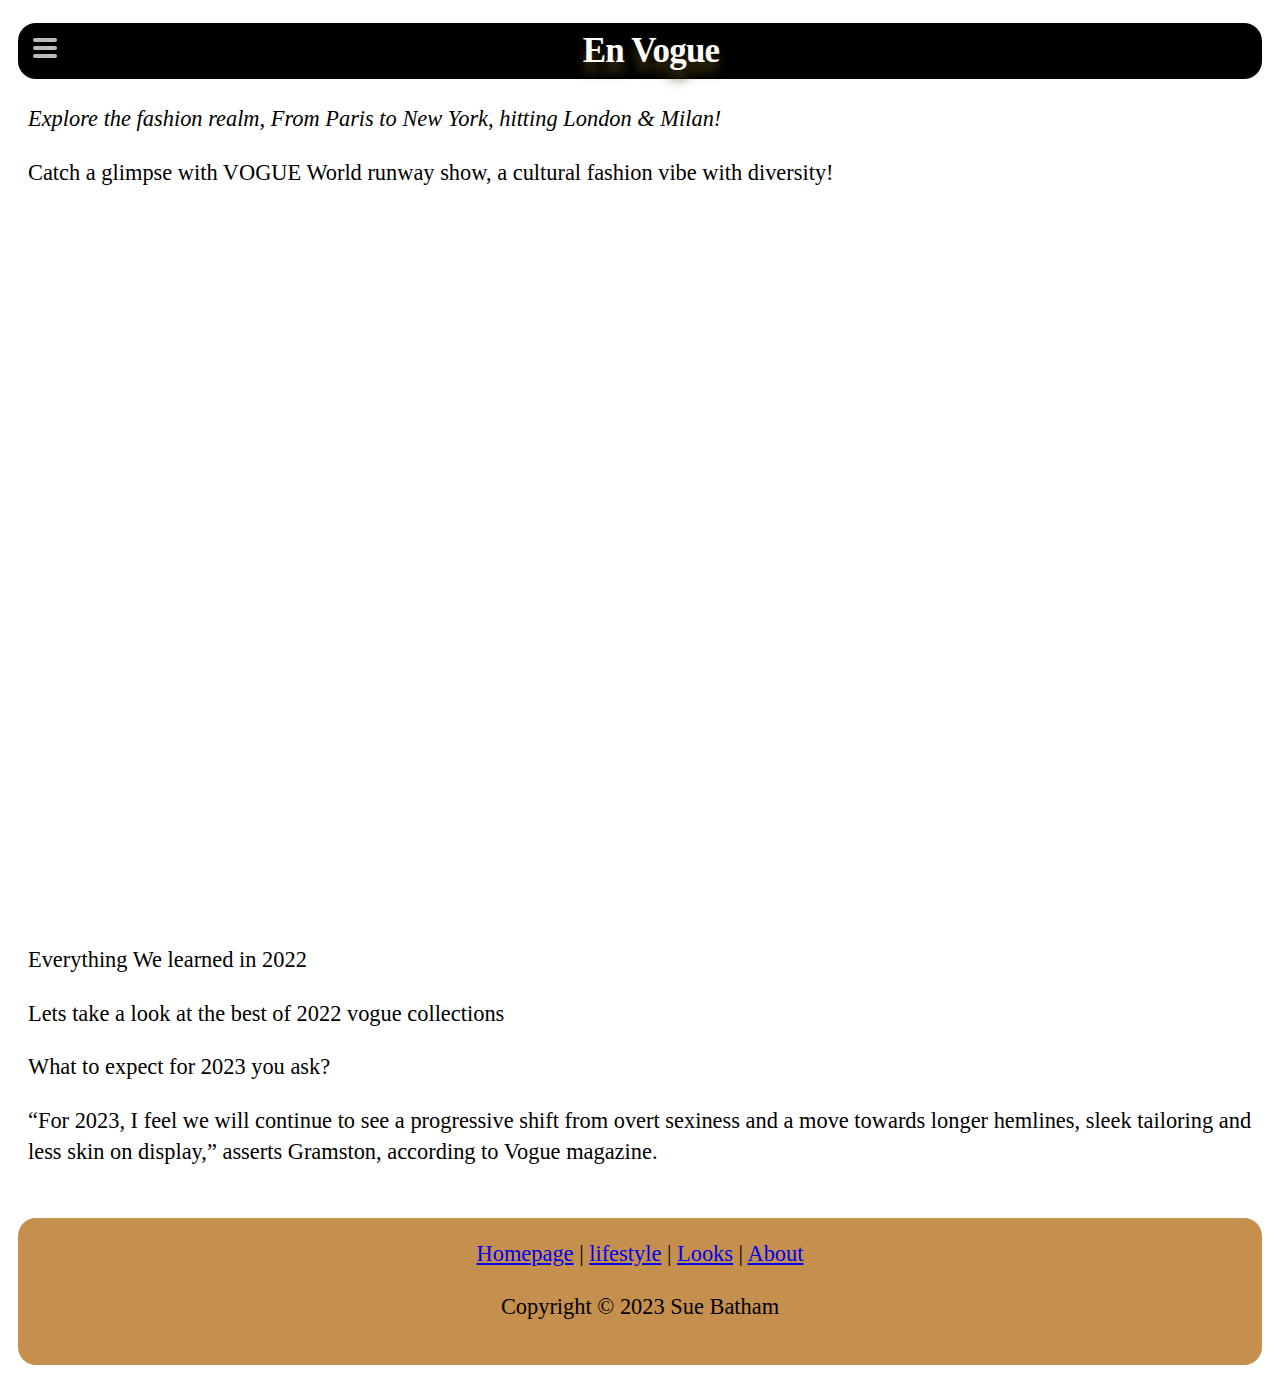
==== index.html @ a46542fe "Added pages & setup" ====
<!DOCTYPE html>
<html lang="en">
<head>
    <meta charset="UTF-8">
    <meta http-equiv="X-UA-Compatible" content="IE=edge">
    <meta name="viewport" content="width=device-width, initial-scale=1.0">
    <title>En Vogue</title>
    <link rel="stylesheet" href="styles/stylesheet.css">
</head>
<body>
  <header>
<nav>
    <div id="menuArea">
  <input type="checkbox" id="menuToggle"></input>

<label for="menuToggle" class="menuOpen">
  <div class="open"></div>
</label>

<div class="menu menuEffects">
  <label for="menuToggle"></label>
  <div class="menuContent">
    <ul>
      <li><a href="index.html">Homepage</a></li>
      <li><a href="lifestyle.html">lifestyle</a></li>
      <li><a href="looks.html">Looks</a></li>
      <li><a href="about.html">About</a></li>

    </ul>
  </div>
</div>
</div>
</nav>
<h1>En Vogue</h1>
</header>


<main>

    <div class="intro">
      <p><i>
        Explore the fashion realm, From Paris to New York, hitting London & Milan!
       </i></p>
     
       <p>
        Catch a glimpse with VOGUE World runway show, a cultural fashion vibe with diversity!
       </p>

       <div class="responsive-video">
        <iframe width="560" height="315" src="https://www.youtube.com/embed/qYhvjMD5fGw" title="YouTube video player" frameborder="0" allow="accelerometer; autoplay; clipboard-write; encrypted-media; gyroscope; picture-in-picture; web-share" frameborder = "0" allowfullscreen></iframe>
      </div>

  </div>

    <div class ="fashion_2022">
    <p>
      Everything We learned in 2022 
      <!--# Fashion meets beauty secrets -->
    </p>
    <p>Lets take a look at the best of 2022 vogue collections</p>


    </div>

    <div class="fashion_2023">
      <p>
        What to expect for 2023 you ask?
      </p>
      <p>
        “For 2023, I feel we will continue to see a progressive shift from overt sexiness and a move towards longer hemlines, sleek tailoring and less skin on display,” asserts Gramston, according to Vogue magazine.
      </p>
     
      


</main>

<footer>

<a href="index.html">Homepage</a> |

<a href="lifestyle.html">lifestyle</a> |

<a href="looks.html">Looks</a> |

<a href="about.html">About</a> 

<p>Copyright &#169 2023 Sue Batham <p>

</footer>
</body>
</html>
---- styles/stylesheet.css ----
*{
  box-sizing: border-box;
}

  /*:root {
    color palette

  } */

  @font-face {
    font-family: 'Quicksand-Regular';
    src: url('../fonts/Quicksand-Regular.ttf') format('truetype');
    font-weight: normal;
    font-style: normal;
  }

  header {
    background-color: #000000;
    border-radius: 18px;
    margin: 10px 10px 20px 10px;
  }
  h1 {
    color: #fefdfb;
    font-family: 'GreatVibes-Regular';
    font-size: 35px;
    text-align: center;
    letter-spacing: -0.05rem;
    padding: 0.5rem 0.5rem;
    text-shadow: 0px 11px 10px rgba(81, 67, 21, 0.8);
  }

  
  input {
    display: none;
  }
  
  .open {
    background-color: #bbbbbb;
    width: 24px;
    height: 4px;
    display: block;
    border-radius: 2px;
    cursor: pointer;
    position: relative;
    top: 8px;
  }
  
  .open:before {
    content: "";
    background-color: #bbbbbb;
    width: 24px;
    height: 4px;
    display: block;
    border-radius: 2px;
    position: relative;
    top: -8px;
    transform: rotate(0deg);
    transition: all 0.3s ease;
  }
  
  .open:after {
    content: "";
    background-color: #bbbbbb;
    width: 24px;
    height: 4px;
    display: block;
    border-radius: 2px;
    position: relative;
    top: 4px;
    transform: rotate(0deg);
    transition: all 0.3s ease;
  }
  
  .menuOpen {
    width: 24px;
    height: 20px;
    display: block;
    padding: 15px;
    cursor: pointer;
    float: left;
  }
  
  .menuOpen:hover .open:before {
    top: -9px;
  }
  
  .menuOpen:hover .open:after {
    top: 5px;
  }
  
  .menu {
    position: fixed;
    width: 100vw;
    height: 100vh;
    top: 0;
    left: 0;
    background: rgba(178, 111, 48, 0.9);
  }
  
  .menu label {
    width: 30px;
    height: 30px;
    position: absolute;
    right: 20px;
    top: 20px;
    background-size: 100%;
    cursor: pointer;
  }
  
  .menu .menuContent {
    position: relative;
    top: 50%;
    font-size: 1.4rem;
    text-align: center;
    padding-bottom: 20px;
    margin-top: -170px;
  }
  
  .menu ul {
    list-style: none;
    padding: 0;
    margin: 0 auto;
  }
  
  .menu ul li a {
    display: block;
    color: white;
    text-decoration: none;
    transition: color 0.2s;
    font-family: Trebuchet MS;
    text-transform: uppercase;
    padding: 10px 0;
  }
  
  .menu ul li a:hover {
    color: #ff8702;
  }
  
  .menu ul li:hover {
    background: white;
  }
  
  .menuEffects {
    opacity: 0;
    visibility: hidden;
    transition: opacity 0.5s, visibility 0.5s;
  }
  
  .menuEffects ul {
    transform: translateY(0%);
    transition: all 0.5s;
  }
  
  #menuToggle:checked ~ .menuEffects {
    opacity: 1;
    visibility: visible;
    transition: opacity 0.5s;
  }
  
  #menuToggle:checked ~ .menuEffects ul {
    opacity: 1;
  }
  
  #menuToggle:checked ~ .menuOpen .open {
    background-color: transparent;
  }
  
  #menuToggle:checked ~ .menuOpen .open:before {
    content: "";
    background-color: white;
    transform: rotate(45deg);
    position: absolute;
    top: 0;
    right: 0;
    z-index: 1;
    
  }
  
  #menuToggle:checked ~ .menuOpen .open:after {
    content: "";
    background-color: white;
    transform: rotate(-45deg);
    position: relative;
    top: 0;
    right: 0;
    z-index: 1;
  }
  
  #menuToggle:not(:checked) ~ .menuEffects ul {
    transform: translateY(-30%);
  }
  

  p {
    font-size: 1.4rem;
    font-family: 'Quicksand-Regular';
    line-height: 1.4;
    font-weight: lighter;
    color: rgb(0, 0, 0);
    margin-right: 20px;
    margin-left: 20px;
  }

  a:visited {
    color: rgb(208, 199, 227);
    text-decoration-color: rgb(208, 199, 227);
  }

  a:hover {
    color: #ffd773;
    text-decoration-color: #ffdf86;
  }

  footer {
    background-color: rgb(197, 143, 77);
    font-size: 1.4rem;
    font-family: 'Quicksand-Regular';
    line-height: 1.4;
    text-align: center;
    justify-content: space-between;
    border-radius: 18px;
    margin: 50px 10px 20px 10px;
    padding: 20px 10px;
  }

.responsive-video{
  padding-bottom: 56.25%;
  height: 0;
  position: relative;
  overflow: hidden;
}

.responsive-video iframe{
  left: 0;
  top: 0;
  height: 100%;
  width: 100%;
  position: absolute;
}
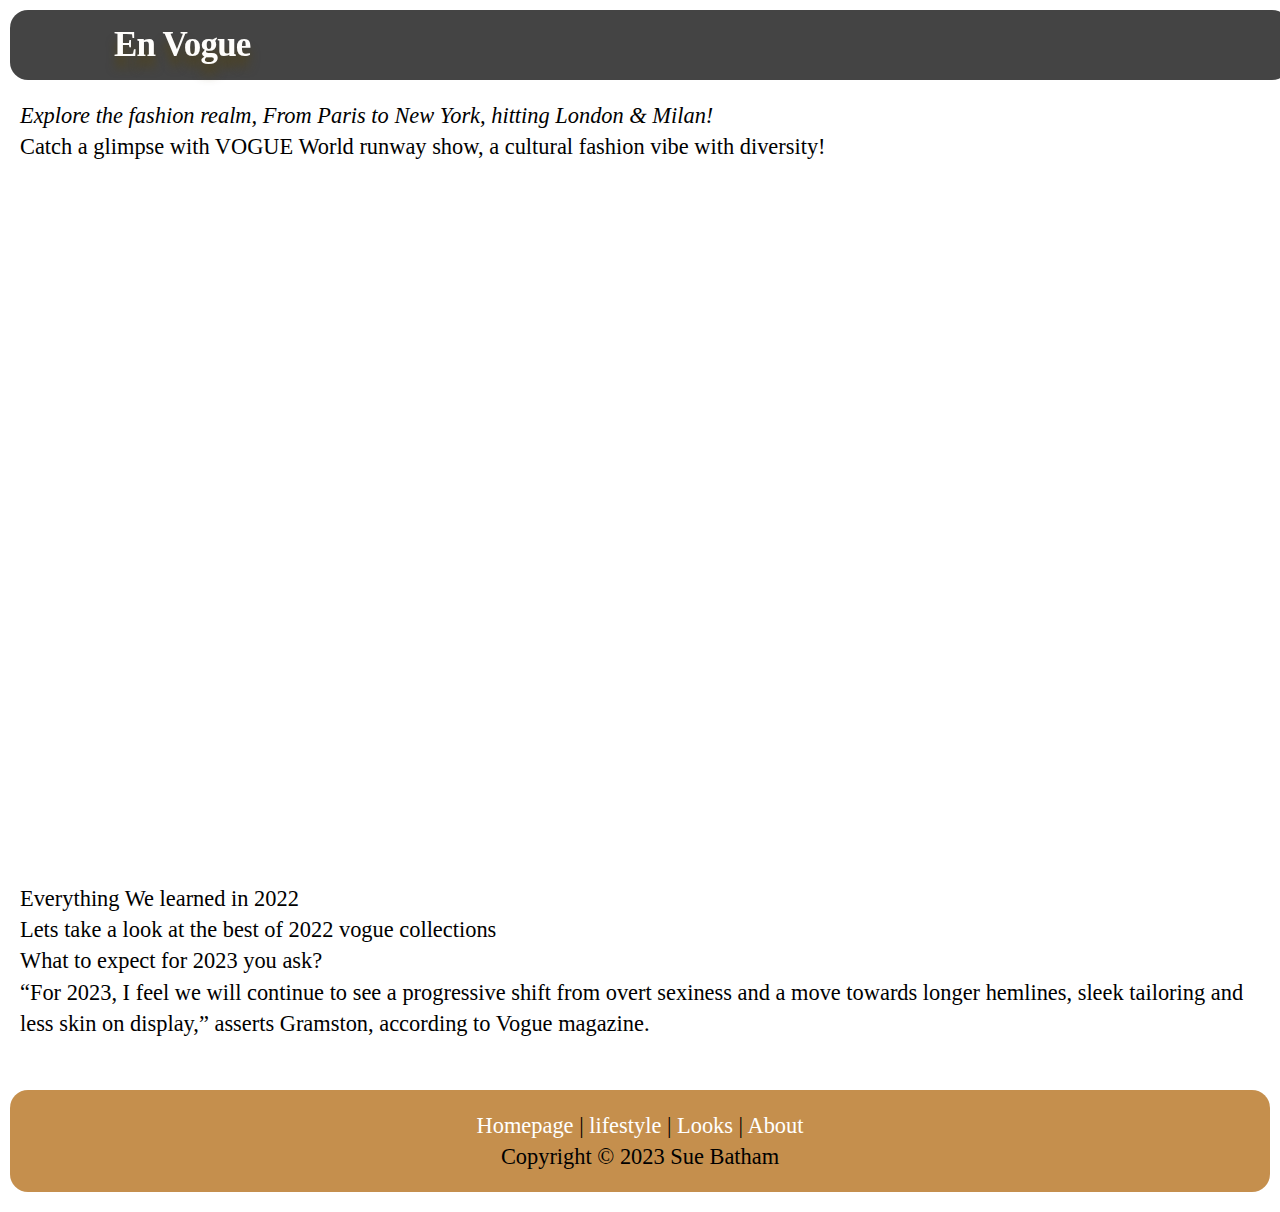
==== commit 75f1e973: "menu change" ====
--- a/index.html
+++ b/index.html
@@ -9,34 +9,40 @@
 </head>
 <body>
   <header>
-<nav>
-    <div id="menuArea">
-  <input type="checkbox" id="menuToggle"></input>
-
-<label for="menuToggle" class="menuOpen">
-  <div class="open"></div>
-</label>
-
-<div class="menu menuEffects">
-  <label for="menuToggle"></label>
-  <div class="menuContent">
-    <ul>
-      <li><a href="index.html">Homepage</a></li>
-      <li><a href="lifestyle.html">lifestyle</a></li>
-      <li><a href="looks.html">Looks</a></li>
-      <li><a href="about.html">About</a></li>
-
-    </ul>
-  </div>
-</div>
-</div>
-</nav>
-<h1>En Vogue</h1>
+    <div class="container">
+      <div class="subcontainer">
+        <nav class="navbar">
+          <a href="#" class="nav-branding"><h1>En Vogue</h1></a>
+          <ul class="nav-menu">
+            <li class="nav-item">
+              <a href="#" class="nav-link">Home</a>
+              <!--<a href="#">Link name</a>, then that's just a link to the top of the current page.-->
+            </li>
+            <li class="nav-item">
+              <a href="lifestyle.html">lifestyle</a>
+            </li>
+            <li class="nav-item">
+              <a href="looks.html">Looks</a>
+            </li>
+            <li class="nav-item">
+              <a href="about.html">About</a>
+            </li>
+          </ul>
+          <div class="hamburger">
+            <span class=" bar"></span>
+            <span class=" bar"></span>
+            <span class=" bar"></span>
+          </div>
+        </nav>
+      </div>
+    </div>
+  </header>
+  
 </header>
 
 
 <main>
-
+  <section id="home">
     <div class="intro">
       <p><i>
         Explore the fashion realm, From Paris to New York, hitting London & Milan!
@@ -71,7 +77,7 @@
       </p>
      
       
-
+    </section>
 
 </main>
 
@@ -88,5 +94,7 @@
 <p>Copyright &#169 2023 Sue Batham <p>
 
 </footer>
+
+<script src="script.js"></script>
 </body>
 </html>--- a/styles/stylesheet.css
+++ b/styles/stylesheet.css
@@ -1,4 +1,6 @@
 *{
+  padding: 0;
+  margin: 0;
   box-sizing: border-box;
 }
 
@@ -15,180 +17,117 @@
   }
 
   header {
-    background-color: #000000;
+    position: fixed;
+    top: 0;
+    width: 100%;
+    background-color: #444444;
     border-radius: 18px;
     margin: 10px 10px 20px 10px;
   }
+
+  li{
+    list-style: none;
+  }
+  
+  .container{
+    width: 1600px;
+    margin: auto;
+  }
+
+  .subcontainer{
+    width: 85%;
+    /*sub container is going to take up 85% of 1600px */
+    margin: auto;
+  }
+
+  .navbar{
+    width: 100%;
+    min-height: 70px;
+    display: flex;
+    justify-content: space-between;
+    align-items: center;
+  }
+ 
+  .nav-menu{
+    display: flex; 
+    justify-content: space-between;
+    align-items: center;
+    gap: 60px;
+  }
+
+  .hamburger{
+    display: none;
+    cursor: pointer;
+  }
+
+  .bar{
+    display: block;
+    width: 25px;
+    height: 3px;
+    margin: 5px 0;
+    transition: all 0.3s ease;
+    background-color: black;
+
+  }
+
+  
+  #home{
+    margin-top: 100px;
+  }
+
+  @media(max-width:1600px){
+    .container{
+      width: 100%;
+    }
+  }
+  
+  @media(max-width:1024px){
+    .hamburger{
+    display: block;
+    }
+  }
+  
+  .hamburger.active.bar:nth-child(2){
+    opacity: 0;
+  }
+
+  .hamburger.active.bar:nth-child(1){
+    transform: translateY(8px) rotate(45deg);
+  }
+  .hamburger.active.bar:nth-child(3){
+    transform: translateY(-8px) rotate(-45deg);
+  }
+  
+  .nav-menu{
+    position: fixed;
+    left: -100%;
+    top: 70px;
+    gap: 0;
+    flex-direction: column;
+    background-color: #444444;
+    width: 100%;
+    text-align: center;
+    transition: 0.3s;
+  }
+
+  .nav-item{
+    margin: 16px 0;
+  }
+  
+  .nav-menu.active{
+    left: 0;
+  }
+  
   h1 {
     color: #fefdfb;
     font-family: 'GreatVibes-Regular';
     font-size: 35px;
-    text-align: center;
+    text-align: left;
     letter-spacing: -0.05rem;
     padding: 0.5rem 0.5rem;
     text-shadow: 0px 11px 10px rgba(81, 67, 21, 0.8);
   }
 
-  
-  input {
-    display: none;
-  }
-  
-  .open {
-    background-color: #bbbbbb;
-    width: 24px;
-    height: 4px;
-    display: block;
-    border-radius: 2px;
-    cursor: pointer;
-    position: relative;
-    top: 8px;
-  }
-  
-  .open:before {
-    content: "";
-    background-color: #bbbbbb;
-    width: 24px;
-    height: 4px;
-    display: block;
-    border-radius: 2px;
-    position: relative;
-    top: -8px;
-    transform: rotate(0deg);
-    transition: all 0.3s ease;
-  }
-  
-  .open:after {
-    content: "";
-    background-color: #bbbbbb;
-    width: 24px;
-    height: 4px;
-    display: block;
-    border-radius: 2px;
-    position: relative;
-    top: 4px;
-    transform: rotate(0deg);
-    transition: all 0.3s ease;
-  }
-  
-  .menuOpen {
-    width: 24px;
-    height: 20px;
-    display: block;
-    padding: 15px;
-    cursor: pointer;
-    float: left;
-  }
-  
-  .menuOpen:hover .open:before {
-    top: -9px;
-  }
-  
-  .menuOpen:hover .open:after {
-    top: 5px;
-  }
-  
-  .menu {
-    position: fixed;
-    width: 100vw;
-    height: 100vh;
-    top: 0;
-    left: 0;
-    background: rgba(178, 111, 48, 0.9);
-  }
-  
-  .menu label {
-    width: 30px;
-    height: 30px;
-    position: absolute;
-    right: 20px;
-    top: 20px;
-    background-size: 100%;
-    cursor: pointer;
-  }
-  
-  .menu .menuContent {
-    position: relative;
-    top: 50%;
-    font-size: 1.4rem;
-    text-align: center;
-    padding-bottom: 20px;
-    margin-top: -170px;
-  }
-  
-  .menu ul {
-    list-style: none;
-    padding: 0;
-    margin: 0 auto;
-  }
-  
-  .menu ul li a {
-    display: block;
-    color: white;
-    text-decoration: none;
-    transition: color 0.2s;
-    font-family: Trebuchet MS;
-    text-transform: uppercase;
-    padding: 10px 0;
-  }
-  
-  .menu ul li a:hover {
-    color: #ff8702;
-  }
-  
-  .menu ul li:hover {
-    background: white;
-  }
-  
-  .menuEffects {
-    opacity: 0;
-    visibility: hidden;
-    transition: opacity 0.5s, visibility 0.5s;
-  }
-  
-  .menuEffects ul {
-    transform: translateY(0%);
-    transition: all 0.5s;
-  }
-  
-  #menuToggle:checked ~ .menuEffects {
-    opacity: 1;
-    visibility: visible;
-    transition: opacity 0.5s;
-  }
-  
-  #menuToggle:checked ~ .menuEffects ul {
-    opacity: 1;
-  }
-  
-  #menuToggle:checked ~ .menuOpen .open {
-    background-color: transparent;
-  }
-  
-  #menuToggle:checked ~ .menuOpen .open:before {
-    content: "";
-    background-color: white;
-    transform: rotate(45deg);
-    position: absolute;
-    top: 0;
-    right: 0;
-    z-index: 1;
-    
-  }
-  
-  #menuToggle:checked ~ .menuOpen .open:after {
-    content: "";
-    background-color: white;
-    transform: rotate(-45deg);
-    position: relative;
-    top: 0;
-    right: 0;
-    z-index: 1;
-  }
-  
-  #menuToggle:not(:checked) ~ .menuEffects ul {
-    transform: translateY(-30%);
-  }
   
 
   p {
@@ -201,14 +140,17 @@
     margin-left: 20px;
   }
 
+  a{
+    color: #ffffff;
+    text-decoration: none;
+  }
+
   a:visited {
     color: rgb(208, 199, 227);
-    text-decoration-color: rgb(208, 199, 227);
   }
 
   a:hover {
     color: #ffd773;
-    text-decoration-color: #ffdf86;
   }
 
   footer {
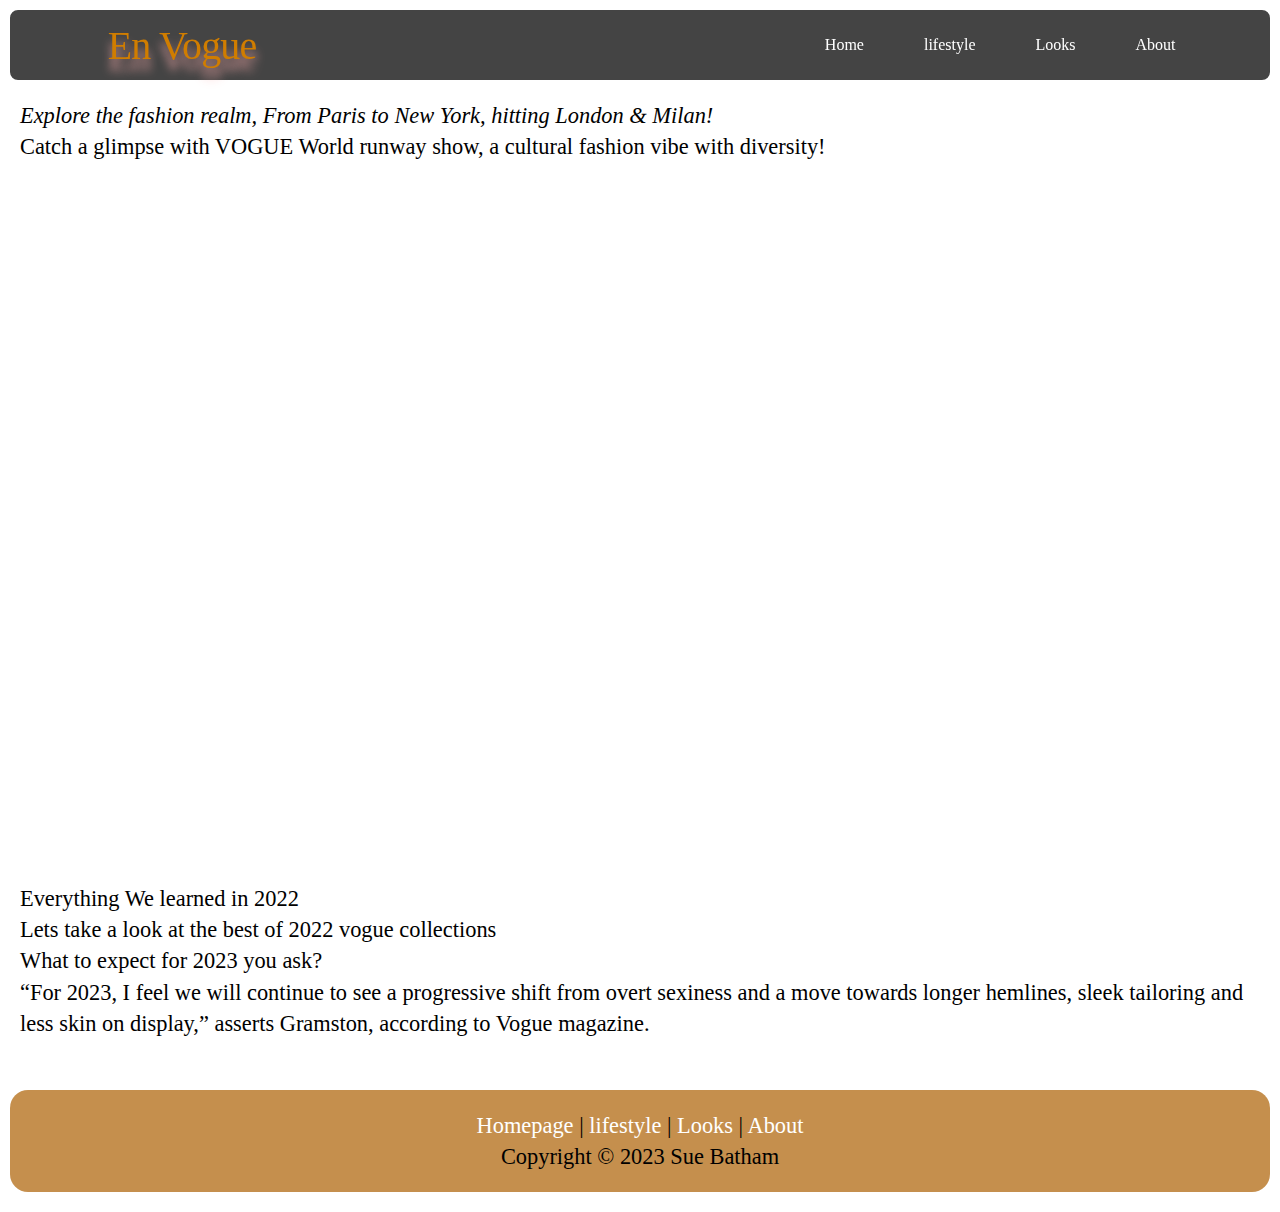
==== commit 350ca0de: "updated nav bar" ====
--- a/index.html
+++ b/index.html
@@ -12,7 +12,7 @@
     <div class="container">
       <div class="subcontainer">
         <nav class="navbar">
-          <a href="#" class="nav-branding"><h1>En Vogue</h1></a>
+          <a href="#" class="nav-branding">En Vogue</a>
           <ul class="nav-menu">
             <li class="nav-item">
               <a href="#" class="nav-link">Home</a>
@@ -29,16 +29,15 @@
             </li>
           </ul>
           <div class="hamburger">
-            <span class=" bar"></span>
-            <span class=" bar"></span>
-            <span class=" bar"></span>
+            <span class="bar"></span>
+            <span class="bar"></span>
+            <span class="bar"></span>
           </div>
         </nav>
       </div>
     </div>
   </header>
   
-</header>
 
 
 <main>
@@ -77,7 +76,7 @@
       </p>
      
       
-    </section>
+    
 
 </main>
 
@@ -94,7 +93,7 @@
 <p>Copyright &#169 2023 Sue Batham <p>
 
 </footer>
-
+</section>
 <script src="script.js"></script>
 </body>
 </html>--- a/styles/stylesheet.css
+++ b/styles/stylesheet.css
@@ -16,13 +16,28 @@
     font-style: normal;
   }
 
+  @font-face {
+    font-family: 'Champagne & Limousines';
+    src: url('../fonts/Champagne & Limousines.ttf') format('truetype');
+    font-weight: normal;
+    font-style: normal;
+  }
+
+  @font-face {
+    font-family: 'GreatVibes-Regular';
+    src: url('../fonts/GreatVibes-Regular.ttf') format('truetype');
+    font-weight: normal;
+    font-style: normal;
+  }
+
   header {
     position: fixed;
     top: 0;
     width: 100%;
     background-color: #444444;
     border-radius: 18px;
-    margin: 10px 10px 20px 10px;
+    border: 10px solid white;
+    z-index: 2000;
   }
 
   li{
@@ -46,17 +61,21 @@
     display: flex;
     justify-content: space-between;
     align-items: center;
+    
+  }
+
+  .nav-branding{
+    color: #d07d00;
+    font-family: 'GreatVibes-Regular';
+    font-size: 40px;
+    text-align: left;
+    letter-spacing: -0.05rem;
+    padding: 0.2rem 0.2rem;
+    text-shadow: 0px 11px 10px rgba(254, 175, 175, 0.8);
   }
  
-  .nav-menu{
-    display: flex; 
-    justify-content: space-between;
-    align-items: center;
-    gap: 60px;
-  }
 
   .hamburger{
-    display: none;
     cursor: pointer;
   }
 
@@ -69,32 +88,21 @@
     background-color: black;
 
   }
-
   
   #home{
     margin-top: 100px;
   }
 
-  @media(max-width:1600px){
-    .container{
-      width: 100%;
-    }
-  }
-  
-  @media(max-width:1024px){
-    .hamburger{
-    display: block;
-    }
-  }
-  
-  .hamburger.active.bar:nth-child(2){
+
+  
+  .hamburger.active .bar:nth-child(2){
     opacity: 0;
   }
 
-  .hamburger.active.bar:nth-child(1){
+  .hamburger.active .bar:nth-child(1){
     transform: translateY(8px) rotate(45deg);
   }
-  .hamburger.active.bar:nth-child(3){
+  .hamburger.active .bar:nth-child(3){
     transform: translateY(-8px) rotate(-45deg);
   }
   
@@ -108,6 +116,7 @@
     width: 100%;
     text-align: center;
     transition: 0.3s;
+    
   }
 
   .nav-item{
@@ -117,15 +126,30 @@
   .nav-menu.active{
     left: 0;
   }
-  
-  h1 {
-    color: #fefdfb;
-    font-family: 'GreatVibes-Regular';
-    font-size: 35px;
-    text-align: left;
-    letter-spacing: -0.05rem;
-    padding: 0.5rem 0.5rem;
-    text-shadow: 0px 11px 10px rgba(81, 67, 21, 0.8);
+
+  @media screen and (min-width: 768px){
+    /* and (max-width:1024px)*/
+    .nav-menu{
+      position: static;
+      display: flex; 
+      flex-direction: row;
+      left: 0;
+      top: 0;
+      gap: 60px;
+      justify-content: flex-end;
+      align-items: center;
+      
+    }
+
+    .hamburger{
+      display: none;
+    }
+  
+
+    }
+
+    .nav-branding{
+      min-width: 35% ;
   }
 
   
@@ -178,4 +202,11 @@
   height: 100%;
   width: 100%;
   position: absolute;
-}+}
+
+@media(max-width:1600px){
+  .container{
+    width: 100%;
+  }
+}
+
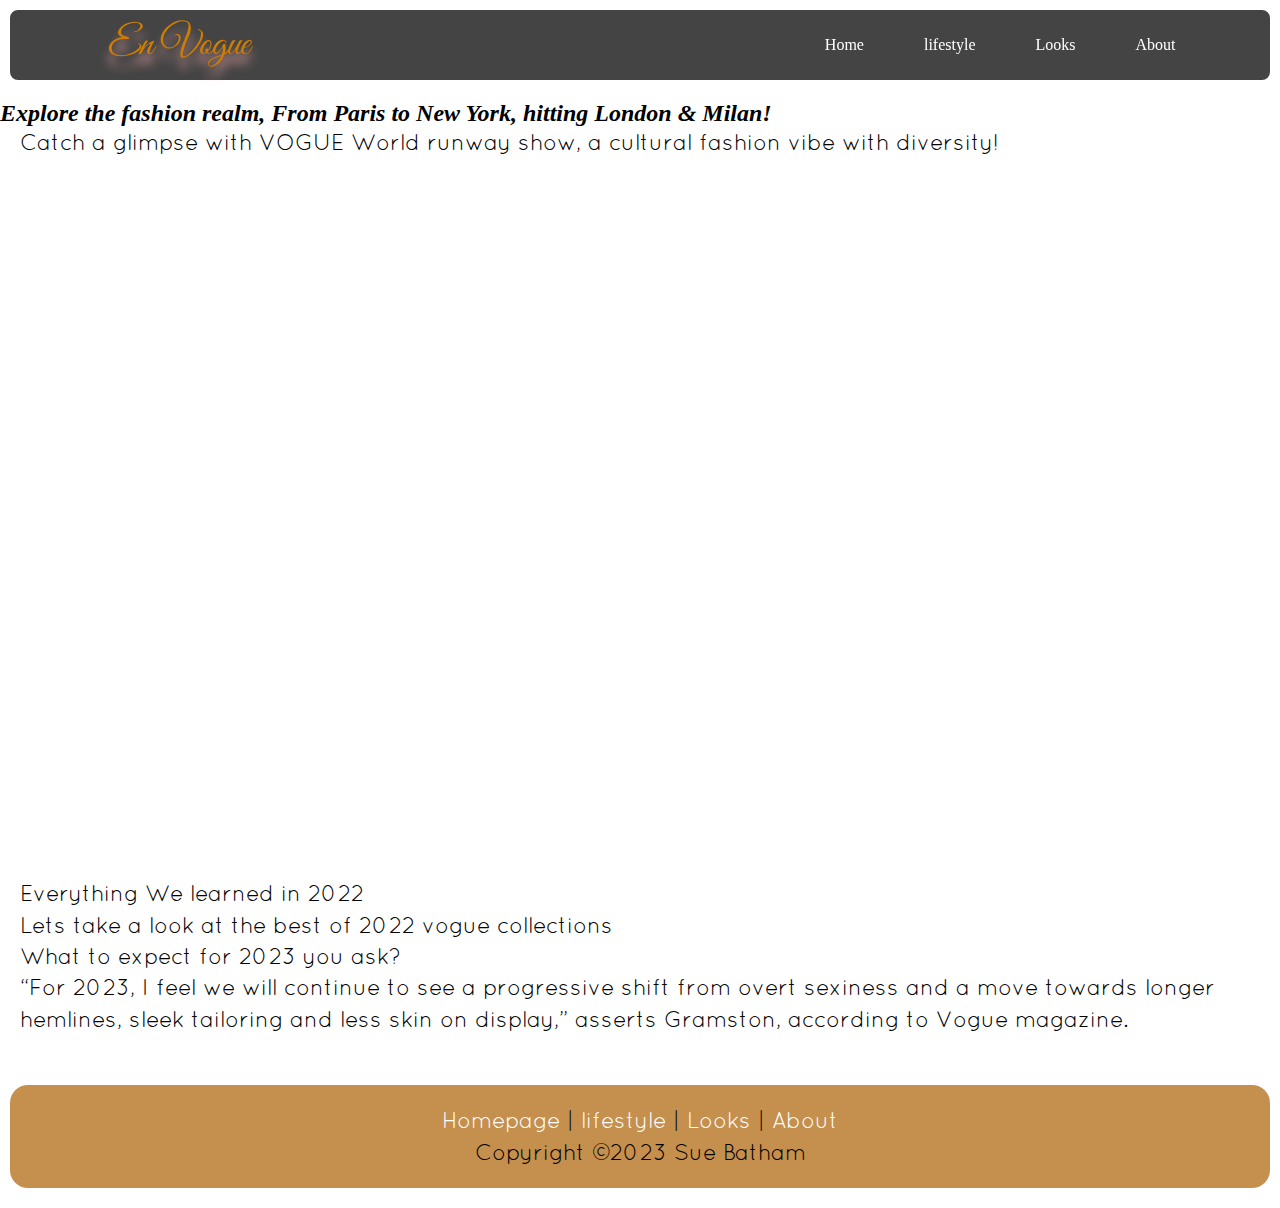
==== commit 0827dccc: "added files" ====
--- a/index.html
+++ b/index.html
@@ -43,16 +43,16 @@
 <main>
   <section id="home">
     <div class="intro">
-      <p><i>
+      <h2><i>
         Explore the fashion realm, From Paris to New York, hitting London & Milan!
-       </i></p>
+       </i></h2>
      
        <p>
         Catch a glimpse with VOGUE World runway show, a cultural fashion vibe with diversity!
        </p>
 
        <div class="responsive-video">
-        <iframe width="560" height="315" src="https://www.youtube.com/embed/qYhvjMD5fGw" title="YouTube video player" frameborder="0" allow="accelerometer; autoplay; clipboard-write; encrypted-media; gyroscope; picture-in-picture; web-share" frameborder = "0" allowfullscreen></iframe>
+        <iframe width="560" height="315" src="https://www.youtube.com/embed/qYhvjMD5fGw" title="YouTube video player" frameborder="0" allow="accelerometer; autoplay; clipboard-write; encrypted-media; gyroscope; picture-in-picture; web-share" allowfullscreen></iframe>
       </div>
 
   </div>
@@ -74,11 +74,11 @@
       <p>
         “For 2023, I feel we will continue to see a progressive shift from overt sexiness and a move towards longer hemlines, sleek tailoring and less skin on display,” asserts Gramston, according to Vogue magazine.
       </p>
-     
+    </div>
       
     
+  </main>
 
-</main>
 
 <footer>
 
@@ -90,10 +90,11 @@
 
 <a href="about.html">About</a> 
 
-<p>Copyright &#169 2023 Sue Batham <p>
+<p>Copyright &#169;2023 Sue Batham <p>
 
 </footer>
 </section>
+
 <script src="script.js"></script>
 </body>
 </html>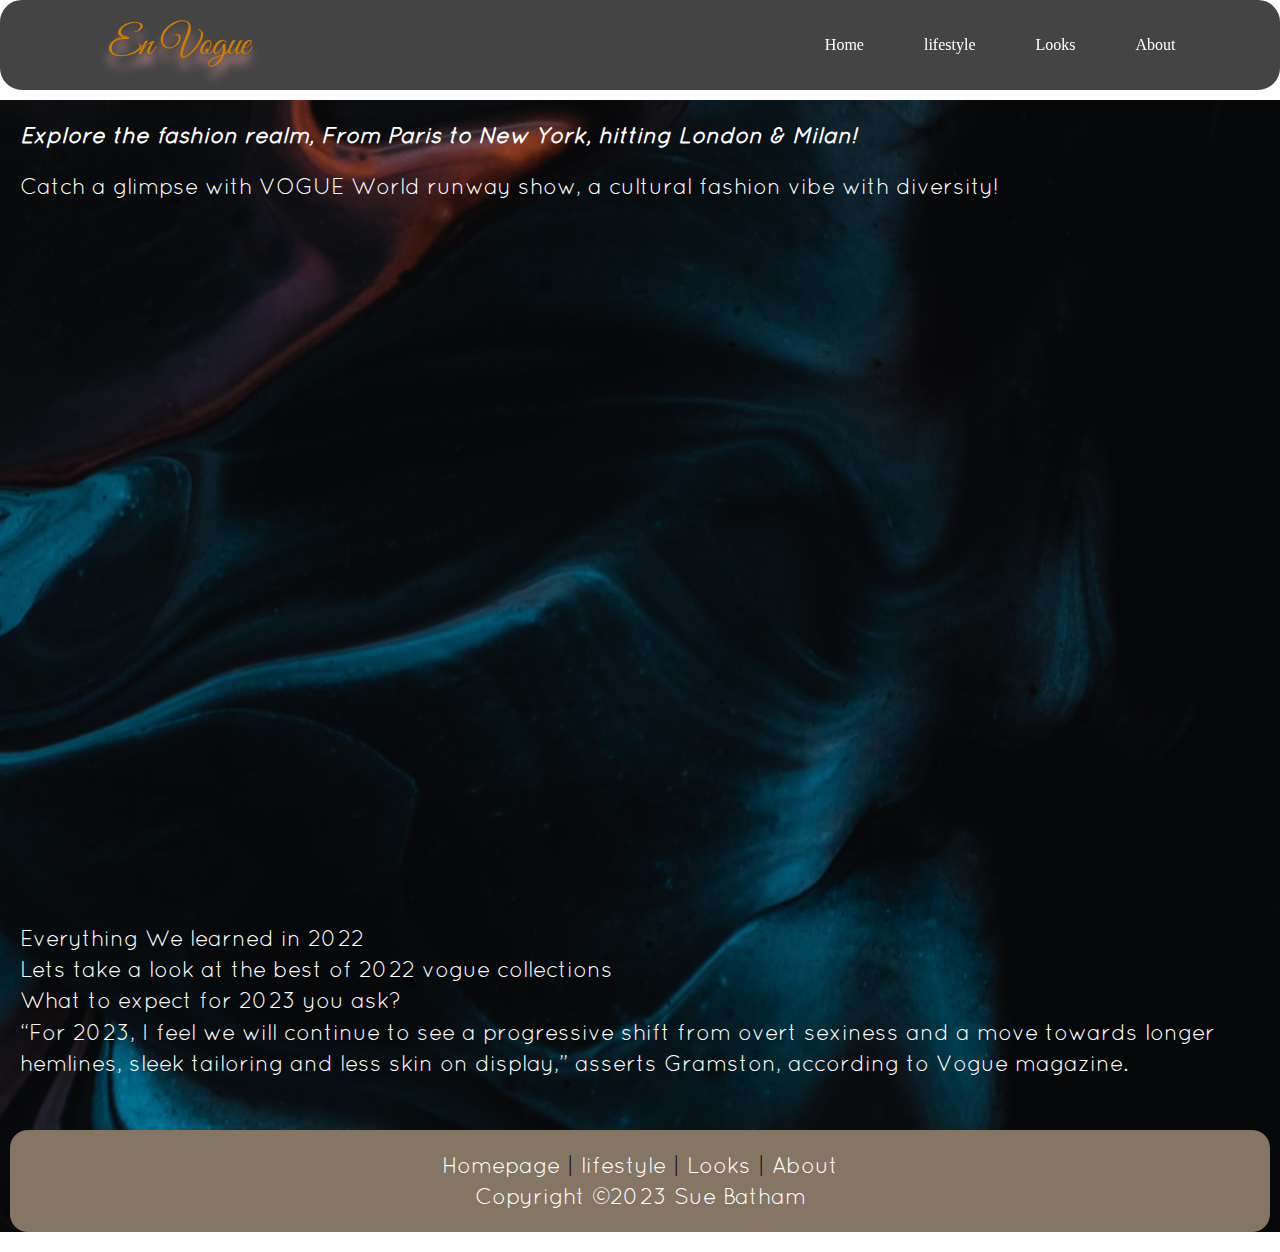
==== commit 89ead628: "pages styles update" ====
--- a/index.html
+++ b/index.html
@@ -8,15 +8,17 @@
     <link rel="stylesheet" href="styles/stylesheet.css">
 </head>
 <body>
+  <div class="background_image">
   <header>
     <div class="container">
       <div class="subcontainer">
         <nav class="navbar">
-          <a href="#" class="nav-branding">En Vogue</a>
+          <a href="index.html" class="nav-branding">En Vogue</a>
           <ul class="nav-menu">
             <li class="nav-item">
-              <a href="#" class="nav-link">Home</a>
-              <!--<a href="#">Link name</a>, then that's just a link to the top of the current page.-->
+              <a href = "index.html">Home</a>
+              <!-- <a href="#" class="nav-link">Home</a > -->
+              <!--<a href="#">Link name</a>, then that's just a link to the top of the current page-->
             </li>
             <li class="nav-item">
               <a href="lifestyle.html">lifestyle</a>
@@ -94,7 +96,7 @@
 
 </footer>
 </section>
-
+</div>
 <script src="script.js"></script>
 </body>
 </html>--- a/styles/stylesheet.css
+++ b/styles/stylesheet.css
@@ -8,6 +8,8 @@
     color palette
 
   } */
+
+
 
   @font-face {
     font-family: 'Quicksand-Regular';
@@ -35,8 +37,8 @@
     top: 0;
     width: 100%;
     background-color: #444444;
-    border-radius: 18px;
-    border: 10px solid white;
+    border-radius: 22px;
+    border: 10px solid #444444;
     z-index: 2000;
   }
 
@@ -152,14 +154,26 @@
       min-width: 35% ;
   }
 
-  
+  h2{
+    font-size: 1.4rem;
+    font-family: 'Quicksand-Regular';
+    line-height: 1.4;
+    font-weight: heavy;
+    color: rgb(255, 255, 255);
+    margin-right: 20px;
+    margin-left: 20px;
+    padding-top: 20px;
+    padding-bottom: 20px;
+
+  }
+
 
   p {
     font-size: 1.4rem;
     font-family: 'Quicksand-Regular';
     line-height: 1.4;
     font-weight: lighter;
-    color: rgb(0, 0, 0);
+    color: rgb(255, 255, 255);
     margin-right: 20px;
     margin-left: 20px;
   }
@@ -178,7 +192,7 @@
   }
 
   footer {
-    background-color: rgb(197, 143, 77);
+    background-color: rgb(133, 117, 99);
     font-size: 1.4rem;
     font-family: 'Quicksand-Regular';
     line-height: 1.4;
@@ -187,6 +201,7 @@
     border-radius: 18px;
     margin: 50px 10px 20px 10px;
     padding: 20px 10px;
+    padding-bottom: 20px;
   }
 
 .responsive-video{
@@ -205,8 +220,30 @@
 }
 
 @media(max-width:1600px){
-  .container{
-    width: 100%;
-  }
-}
-
+.container{
+  width: 100%;
+}
+
+/**body{
+ 
+  background: radial-gradient(rgb(108, 138, 154), white);
+}**/
+
+
+}
+
+.background_image{
+  background-image: url('../images/pawel-czerwinski-W_mfoOi1Elc-unsplash.jpg');
+  background-repeat: no-repeat;
+  z-index: -3;
+  margin: 0;
+  padding: 0;
+  
+
+
+}
+
+
+
+
+/** font size : 116% **/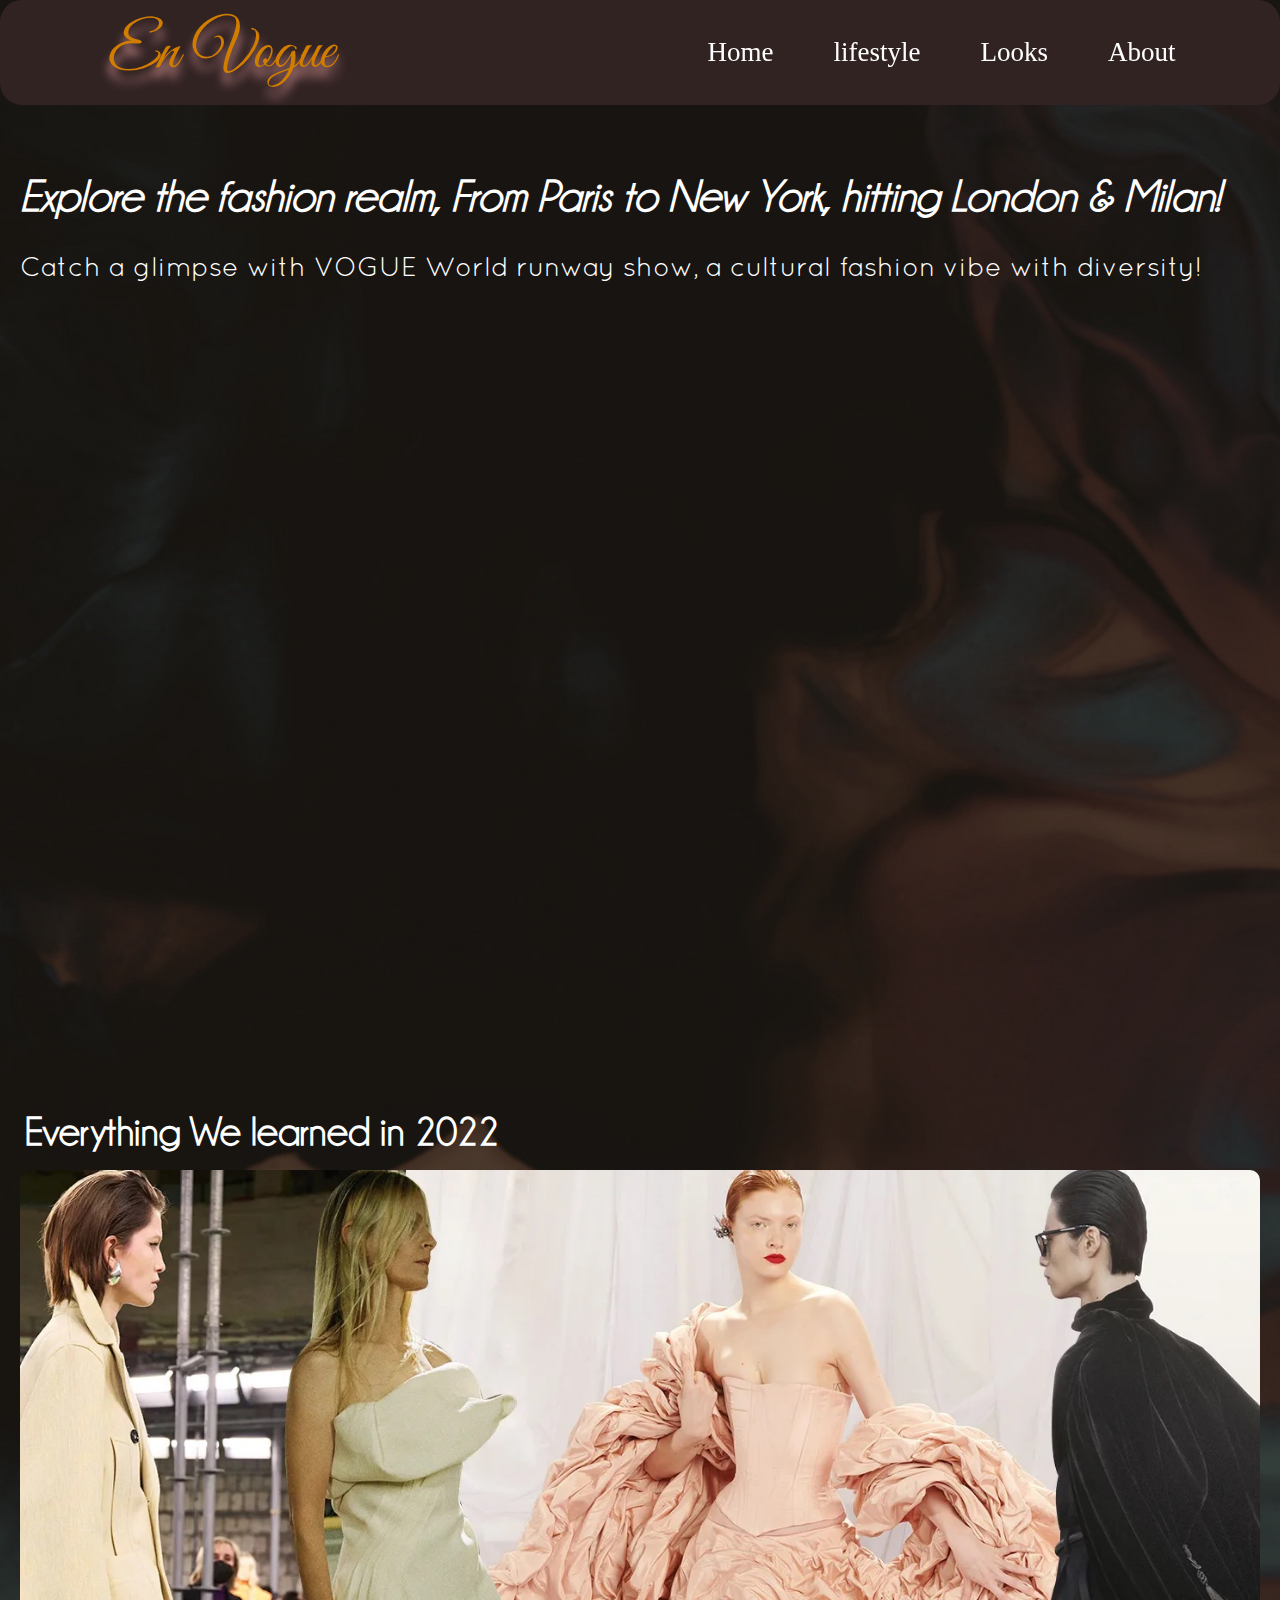
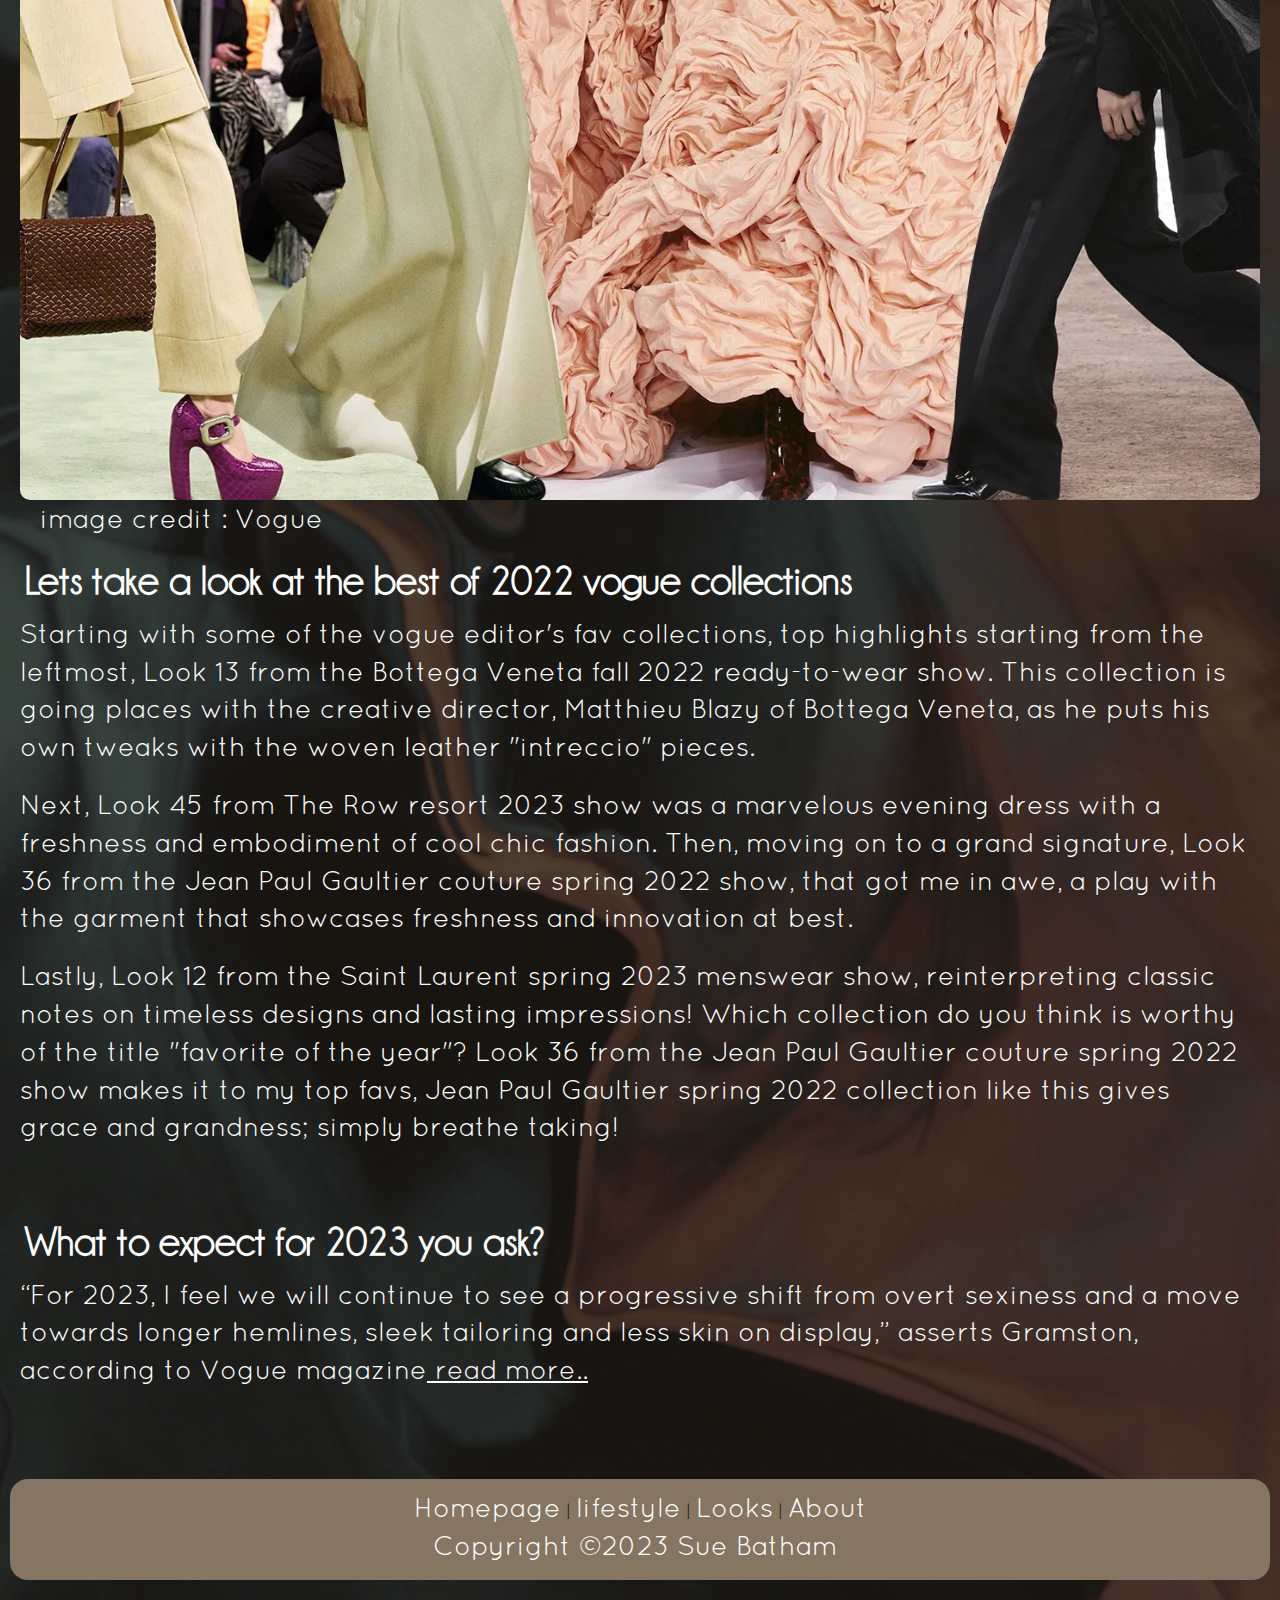
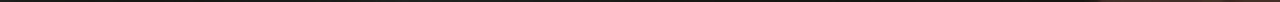
==== commit 11a15553: "Updates& validated pages" ====
--- a/index.html
+++ b/index.html
@@ -8,7 +8,7 @@
     <link rel="stylesheet" href="styles/stylesheet.css">
 </head>
 <body>
-  <div class="background_image">
+<div class="background_image">
   <header>
     <div class="container">
       <div class="subcontainer">
@@ -39,12 +39,13 @@
       </div>
     </div>
   </header>
+
   
-
 
 <main>
   <section id="home">
-    <div class="intro">
+ 
+    <div class="home_intro">
       <h2><i>
         Explore the fashion realm, From Paris to New York, hitting London & Milan!
        </i></h2>
@@ -52,34 +53,53 @@
        <p>
         Catch a glimpse with VOGUE World runway show, a cultural fashion vibe with diversity!
        </p>
+    </div>
 
-       <div class="responsive-video">
-        <iframe width="560" height="315" src="https://www.youtube.com/embed/qYhvjMD5fGw" title="YouTube video player" frameborder="0" allow="accelerometer; autoplay; clipboard-write; encrypted-media; gyroscope; picture-in-picture; web-share" allowfullscreen></iframe>
+       <div class="video_container">
+        <iframe class="responsive-iframe" src="https://www.youtube.com/embed/qYhvjMD5fGw" ></iframe>
+       </div>
+
+      <!--
+
+     <div class="responsive-video">
+        <iframe src="https://www.youtube.com/embed/qYhvjMD5fGw" title="YouTube video player" frameborder="0" allow="accelerometer; autoplay; clipboard-write; encrypted-media; gyroscope; picture-in-picture; web-share" allowfullscreen></iframe>
+      </div>
+        -->
+  
+
+    <div class="home_outro1">
+      <p>&#160;</p>
+      <h3>
+      Everything We learned in 2022
+      </h3>
+      <div class = "vogue2022">
+  
+        <img class="vogue2022_image" src="images/vogue2022.jpg" alt="Vogue2022" >
+        <p>image credit : Vogue </p>
       </div>
 
-  </div>
+      <h4>Lets take a look at the best of 2022 vogue collections</h4>
+    
+      <p class="para1">Starting with some of the vogue editor's fav collections, top highlights starting from the leftmost, Look 13 from the Bottega Veneta fall 2022 ready-to-wear show. This collection is going places with the creative director, Matthieu Blazy of Bottega Veneta, as he puts his own tweaks with the woven leather "intreccio" pieces.</p>
+    
+      <p class="para2">Next, Look 45 from The Row resort 2023 show was a marvelous evening dress with a freshness and embodiment of cool chic fashion. Then, moving on to a grand signature, Look 36 from the Jean Paul Gaultier couture spring 2022 show, that got me in awe, a play with the garment that showcases freshness and innovation at best.</p>
 
-    <div class ="fashion_2022">
-    <p>
-      Everything We learned in 2022 
-      <!--# Fashion meets beauty secrets -->
-    </p>
-    <p>Lets take a look at the best of 2022 vogue collections</p>
+      <p class="para3">Lastly, Look 12 from the Saint Laurent spring 2023 menswear show, reinterpreting classic notes on timeless designs and lasting impressions! Which collection do you think is worthy of the title "favorite of the year"? Look 36 from the Jean Paul Gaultier couture spring 2022 show makes it to my top favs, Jean Paul Gaultier spring 2022 collection like this gives grace and grandness; simply breathe taking!</p>
+      <p>&#160;</p>
+
+      <h3>
+        What to expect for 2023 you ask?
+      </h3>
+      <p>
+        “For 2023, I feel we will continue to see a progressive shift from overt sexiness and a move towards longer hemlines, sleek tailoring and less skin on display,” asserts Gramston, according to Vogue magazine<a href="lifestyle.html"><u> read more..</u></a>
+      </p>
+    </div>
 
 
-    </div>
+  </section>
+    
+</main>
 
-    <div class="fashion_2023">
-      <p>
-        What to expect for 2023 you ask?
-      </p>
-      <p>
-        “For 2023, I feel we will continue to see a progressive shift from overt sexiness and a move towards longer hemlines, sleek tailoring and less skin on display,” asserts Gramston, according to Vogue magazine.
-      </p>
-    </div>
-      
-    
-  </main>
 
 
 <footer>
@@ -93,10 +113,9 @@
 <a href="about.html">About</a> 
 
 <p>Copyright &#169;2023 Sue Batham <p>
+</footer>
+</div>
 
-</footer>
-</section>
-</div>
 <script src="script.js"></script>
 </body>
 </html>--- a/styles/stylesheet.css
+++ b/styles/stylesheet.css
@@ -1,209 +1,223 @@
-*{
+* {
   padding: 0;
   margin: 0;
   box-sizing: border-box;
 }
 
-  /*:root {
-    color palette
-
-  } */
-
-
-
-  @font-face {
-    font-family: 'Quicksand-Regular';
-    src: url('../fonts/Quicksand-Regular.ttf') format('truetype');
-    font-weight: normal;
-    font-style: normal;
-  }
-
-  @font-face {
-    font-family: 'Champagne & Limousines';
-    src: url('../fonts/Champagne & Limousines.ttf') format('truetype');
-    font-weight: normal;
-    font-style: normal;
-  }
-
-  @font-face {
-    font-family: 'GreatVibes-Regular';
-    src: url('../fonts/GreatVibes-Regular.ttf') format('truetype');
-    font-weight: normal;
-    font-style: normal;
-  }
-
-  header {
-    position: fixed;
+
+@font-face {
+  font-family: 'Quicksand-Regular';
+  src: url('../fonts/Quicksand-Regular.ttf') format('truetype');
+  font-weight: normal;
+  font-style: normal;
+}
+
+@font-face {
+  font-family: 'Champagne & Limousines';
+  src: url('../fonts/Champagne & Limousines.ttf') format('truetype');
+  font-weight: normal;
+  font-style: normal;
+}
+
+@font-face {
+  font-family: 'GreatVibes-Regular';
+  src: url('../fonts/GreatVibes-Regular.ttf') format('truetype');
+  font-weight: normal;
+  font-style: normal;
+}
+
+header {
+  position: fixed;
+  top: 0;
+  width: 100%;
+  background-color: #322323;
+  border-radius: 22px;
+  border: 10px solid #322323;
+  z-index: 2000;
+}
+
+li {
+  list-style: none;
+}
+
+.container {
+  width: 1600px;
+  margin: auto;
+}
+
+.subcontainer {
+  width: 85%;
+  /*sub container is going to take up 85% of 1600px */
+  margin: auto;
+}
+
+.navbar {
+  width: 100%;
+  min-height: 70px;
+  display: flex;
+  justify-content: space-between;
+  align-items: center;
+
+}
+
+.nav-branding {
+  color: #d07d00;
+  font-family: 'GreatVibes-Regular';
+  font-size: 7vmin;
+  text-align: left;
+  letter-spacing: -0.05rem;
+  padding: 0.2rem 0.2rem;
+  text-shadow: 0px 11px 10px rgba(254, 175, 175, 0.8);
+}
+
+
+.hamburger {
+  cursor: pointer;
+}
+
+.bar {
+  display: block;
+  width: 25px;
+  height: 3px;
+  margin: 5px 0;
+  transition: all 0.3s ease;
+  background-color: black;
+
+}
+
+
+.hamburger.active .bar:nth-child(2) {
+  opacity: 0;
+}
+
+.hamburger.active .bar:nth-child(1) {
+  transform: translateY(8px) rotate(45deg);
+}
+
+.hamburger.active .bar:nth-child(3) {
+  transform: translateY(-8px) rotate(-45deg);
+}
+
+.nav-menu {
+  position: fixed;
+  left: -100%;
+  top: 70px;
+  gap: 0;
+  flex-direction: column;
+  background-color: #322323;
+  width: 100%;
+  text-align: center;
+  transition: 0.3s;
+
+}
+
+.nav-item {
+  margin: 16px 0;
+}
+
+.nav-menu.active {
+  left: 0;
+}
+
+@media screen and (min-width:840px) {
+  /** using this instead of min-width :768px, 
+     for hamburger view **/
+
+  .nav-menu {
+    position: static;
+    display: flex;
+    flex-direction: row;
+    left: 0;
     top: 0;
-    width: 100%;
-    background-color: #444444;
-    border-radius: 22px;
-    border: 10px solid #444444;
-    z-index: 2000;
-  }
-
-  li{
-    list-style: none;
-  }
-  
-  .container{
-    width: 1600px;
-    margin: auto;
-  }
-
-  .subcontainer{
-    width: 85%;
-    /*sub container is going to take up 85% of 1600px */
-    margin: auto;
-  }
-
-  .navbar{
-    width: 100%;
-    min-height: 70px;
-    display: flex;
-    justify-content: space-between;
+    gap: 60px;
+    justify-content: flex-end;
     align-items: center;
-    
-  }
-
-  .nav-branding{
-    color: #d07d00;
-    font-family: 'GreatVibes-Regular';
-    font-size: 40px;
-    text-align: left;
-    letter-spacing: -0.05rem;
-    padding: 0.2rem 0.2rem;
-    text-shadow: 0px 11px 10px rgba(254, 175, 175, 0.8);
-  }
- 
-
-  .hamburger{
-    cursor: pointer;
-  }
-
-  .bar{
-    display: block;
-    width: 25px;
-    height: 3px;
-    margin: 5px 0;
-    transition: all 0.3s ease;
-    background-color: black;
-
-  }
-  
-  #home{
-    margin-top: 100px;
-  }
-
-
-  
-  .hamburger.active .bar:nth-child(2){
-    opacity: 0;
-  }
-
-  .hamburger.active .bar:nth-child(1){
-    transform: translateY(8px) rotate(45deg);
-  }
-  .hamburger.active .bar:nth-child(3){
-    transform: translateY(-8px) rotate(-45deg);
-  }
-  
-  .nav-menu{
-    position: fixed;
-    left: -100%;
-    top: 70px;
-    gap: 0;
-    flex-direction: column;
-    background-color: #444444;
-    width: 100%;
-    text-align: center;
-    transition: 0.3s;
-    
-  }
-
-  .nav-item{
-    margin: 16px 0;
-  }
-  
-  .nav-menu.active{
-    left: 0;
-  }
-
-  @media screen and (min-width: 768px){
-    /* and (max-width:1024px)*/
-    .nav-menu{
-      position: static;
-      display: flex; 
-      flex-direction: row;
-      left: 0;
-      top: 0;
-      gap: 60px;
-      justify-content: flex-end;
-      align-items: center;
-      
-    }
-
-    .hamburger{
-      display: none;
-    }
-  
-
-    }
-
-    .nav-branding{
-      min-width: 35% ;
-  }
-
-  h2{
-    font-size: 1.4rem;
-    font-family: 'Quicksand-Regular';
-    line-height: 1.4;
-    font-weight: heavy;
-    color: rgb(255, 255, 255);
-    margin-right: 20px;
-    margin-left: 20px;
-    padding-top: 20px;
-    padding-bottom: 20px;
-
-  }
-
-
-  p {
-    font-size: 1.4rem;
-    font-family: 'Quicksand-Regular';
-    line-height: 1.4;
-    font-weight: lighter;
-    color: rgb(255, 255, 255);
-    margin-right: 20px;
-    margin-left: 20px;
-  }
-
-  a{
-    color: #ffffff;
-    text-decoration: none;
-  }
-
-  a:visited {
-    color: rgb(208, 199, 227);
-  }
-
-  a:hover {
-    color: #ffd773;
-  }
-
-  footer {
-    background-color: rgb(133, 117, 99);
-    font-size: 1.4rem;
-    font-family: 'Quicksand-Regular';
-    line-height: 1.4;
-    text-align: center;
-    justify-content: space-between;
-    border-radius: 18px;
-    margin: 50px 10px 20px 10px;
-    padding: 20px 10px;
-    padding-bottom: 20px;
-  }
-
+
+  }
+
+  .hamburger {
+    display: none;
+  }
+
+}
+
+.nav-branding {
+  min-width: 35%;
+}
+
+h2 {
+  font-size: 5vmin;
+  font-family: 'Champagne & Limousines';
+  line-height: 1.4;
+  font-weight: bolder;
+  color: rgb(255, 255, 255);
+  margin-right: 20px;
+  margin-left: 20px;
+  padding-bottom: 20px;
+
+}
+
+h3,
+h4 {
+  font-size: 4.5vmin;
+  font-family: 'Champagne & Limousines';
+  line-height: 1.4;
+  font-weight: bold;
+  color: rgb(255, 255, 255);
+  margin-right: 20px;
+  margin-left: 20px;
+  padding: 5px;
+}
+
+
+p {
+  font-size: 3vmin;
+  font-family: 'Quicksand-Regular';
+  line-height: 1.4;
+  font-weight: lighter;
+  color: rgb(255, 255, 255);
+  padding-right: 10px;
+  margin-right: 20px;
+  margin-left: 20px;
+  margin-bottom: 5px;
+}
+
+a {
+  color: #ffffff;
+  text-decoration: none;
+  font-size: 3vmin;
+}
+
+a:visited {
+  color: rgb(208, 199, 227);
+}
+
+a:hover {
+  color: #ffd773;
+}
+
+footer {
+  background-color: rgb(133, 117, 99);
+  font-family: 'Quicksand-Regular';
+  line-height: 1.4;
+  text-align: center;
+  justify-content: space-between;
+  border-radius: 18px;
+  margin: 50px 10px 20px 10px;
+  padding: 10px 10px;
+
+}
+
+#home {
+  padding-top: 100px;
+}
+
+body {
+  background-color: black;
+
+}
+
+/**
 .responsive-video{
   padding-bottom: 56.25%;
   height: 0;
@@ -211,6 +225,7 @@
   overflow: hidden;
 }
 
+
 .responsive-video iframe{
   left: 0;
   top: 0;
@@ -218,32 +233,331 @@
   width: 100%;
   position: absolute;
 }
-
-@media(max-width:1600px){
-.container{
-  width: 100%;
-}
-
-/**body{
+**/
+
+.video_container {
+  position: relative;
+  padding-bottom: 56.25%;
+  padding-top: 30px;
+  height: 0;
+  overflow: hidden;
+
+}
+
+.responsive-iframe {
+  position: absolute;
+  top: 0;
+  left: 0;
+  width: 100%;
+  height: 100%;
+  border: #00000000;
+
+}
+
+@media(max-width:1600px) {
+  .container {
+    width: 100%;
+  }
+
+  /**body{
  
   background: radial-gradient(rgb(108, 138, 154), white);
 }**/
 
-
-}
-
+}
+
+.home_outro1 {
+  padding-top: 15px;
+}
+
+@media(min-width:450px) {
+  .para1 {
+    margin-bottom: 20px;
+  }
+
+  .para2 {
+    margin-bottom: 20px;
+  }
+
+  .para3 {
+    margin-bottom: 20px;
+  }
+}
+
+@media(min-width:840px) {
+
+  footer {
+    margin-top: 50px;
+  }
+
+  #home {
+    margin-top: 35px;
+    padding-bottom: 35px;
+  }
+
+}
+
+
+
+.background_image {
+  background-image: url('../images/home_background.jpg');
+  z-index: -3;
+  height: 100%;
+  background-repeat: no-repeat;
+  width: 100%;
+  background-size: cover;
+  background-position: center;
+  padding: 30px 0 2px 0;
+  margin: 0;
+}
+
+
+.vogue2022_image {
+  width: 100%;
+  height: auto;
+}
+
+.vogue2022 {
+  margin-top: 0;
+  margin-left: 15px;
+  margin-right: 15px;
+  padding: 5px;
+}
+
+
+/**
 .background_image{
-  background-image: url('../images/pawel-czerwinski-W_mfoOi1Elc-unsplash.jpg');
+  background-image: url('../images/home_background.jpg');
   background-repeat: no-repeat;
   z-index: -3;
   margin: 0;
+  padding: 0 0 20px 0;
+}
+**/
+
+
+/**lifestyle page design**/
+
+.background_lifestyle {
+  background-image: url('../images/lifestyle_background.jpg');
+  z-index: -3;
+  height: 100%;
+  background-repeat: no-repeat;
+  width: 100%;
+  background-size: cover;
+  background-position: center;
+  padding: 30px 0 2px 0;
+  margin: 0;
+}
+
+/**
+.home_hero{
+  width: 100vh;
+  height: 100vh;
+  background-image:  url('../images/lifestyle_background.jpg');
+
+}
+**/
+.lifestyle_h2,
+.lifestyle_outro_h2 {
+  text-align: center;
+  font-family: "Quicksand-Regular";
+}
+
+.floral,
+.blue,
+.fringing,
+.goth {
+  margin: 5%;
+
+}
+
+.celeb_div,
+.gala div {
+  margin-bottom: 5%;
+}
+
+.celeb_img {
+  display: block;
+  width: 70%;
+  margin-left: auto;
+  margin-right: auto;
+}
+
+.gala_img {
+  display: block;
+  width: 70%;
+  margin-left: auto;
+  margin-right: auto;
+
+}
+
+.celeb_desc,
+.gala_desc {
+  text-align: center;
+  display: block;
+  width: 70%;
+  margin-left: auto;
+  margin-right: auto;
+}
+
+.celeb_title,
+.gala_title {
+  margin-bottom: 2%;
+}
+
+@media screen and (min-width:840px) {
+
+  .lifestyle_intro {
+    margin-top: 20px;
+    padding: 10px;
+    background-color: #ffffff00;
+
+  }
+
+}
+
+/**looks page design**/
+.looks_background {
+  background-image: url('../images/looks_background.jpeg');
+  z-index: -3;
+  height: 100%;
+  background-repeat: no-repeat;
+  width: 100%;
+  background-size: cover;
+  background-position: center;
+  padding: 30px 0 2px 0;
+  margin: 0;
+}
+
+.looks_h2 {
+  font-size: 5vmin;
+  font-weight: bolder;
+  font-family: 'Champagne & Limousines';
+  justify-content: center;
+  text-align: center;
+  display: flex;
+}
+
+.looks_subheading {
+  font-size: 3vmin;
+  font-weight: bold;
+  font-family: 'Champagne & Limousines';
+  justify-content: center;
+  text-align: center;
+  display: flex;
+}
+
+
+img {
+  height: auto;
+  max-width: 100%;
+  vertical-align: middle;
+  border-radius: 10px 10px 10px 10px;
+}
+
+
+.cards {
+  display: flex;
+  flex-wrap: wrap;
+  list-style: none;
+  margin: 0;
   padding: 0;
-  
-
-
-}
-
-
-
-
-/** font size : 116% **/+}
+
+.cards_item {
+  display: flex;
+  padding: 1rem;
+}
+
+@media (min-width: 640px) {
+  .cards_item {
+    width: 50%;
+  }
+}
+
+@media (min-width: 896px) {
+  .cards_item {
+    width: 33.3333%;
+  }
+}
+
+.card {
+  background-color: black;
+  border-radius: 0.25rem;
+  box-shadow: 0 20px 40px -14px black;
+  display: flex;
+  flex-direction: column;
+  overflow: hidden;
+}
+
+.card_content {
+  padding: 1rem;
+  background: black
+}
+
+.card_title {
+  color: #ffffff;
+  font-size: 1.1rem;
+  font-weight: 700;
+  letter-spacing: 1px;
+  margin: 0px;
+}
+
+.card_text {
+  color: #ffffff;
+  font-size: 0.875rem;
+  line-height: 1.5;
+  margin-bottom: 1.25rem;
+  font-weight: 400;
+  margin-left: 2px;
+
+}
+
+/**about page design**/
+
+.about_div {
+  padding: 15px;
+
+}
+
+.about_image {
+  border-radius: 50px;
+  width: 50%;
+  height: auto;
+}
+
+
+.facts {
+  font-size: 3vmin;
+  font-family: 'Quicksand-Regular';
+  line-height: 1.4;
+  font-weight: lighter;
+  color: rgb(255, 255, 255);
+  margin-right: 20px;
+  margin-bottom: 5px;
+}
+
+
+
+@media(min-width: 600px) {
+  .about_div {
+    margin: 20px;
+    padding-left: 15px;
+    padding-top: 25px;
+
+  }
+
+  .about_me {
+    padding-left: 20px;
+    padding-right: 20px;
+
+  }
+
+  .facts {
+    padding-left: 20px;
+    padding-right: 20px;
+  }
+
+
+}